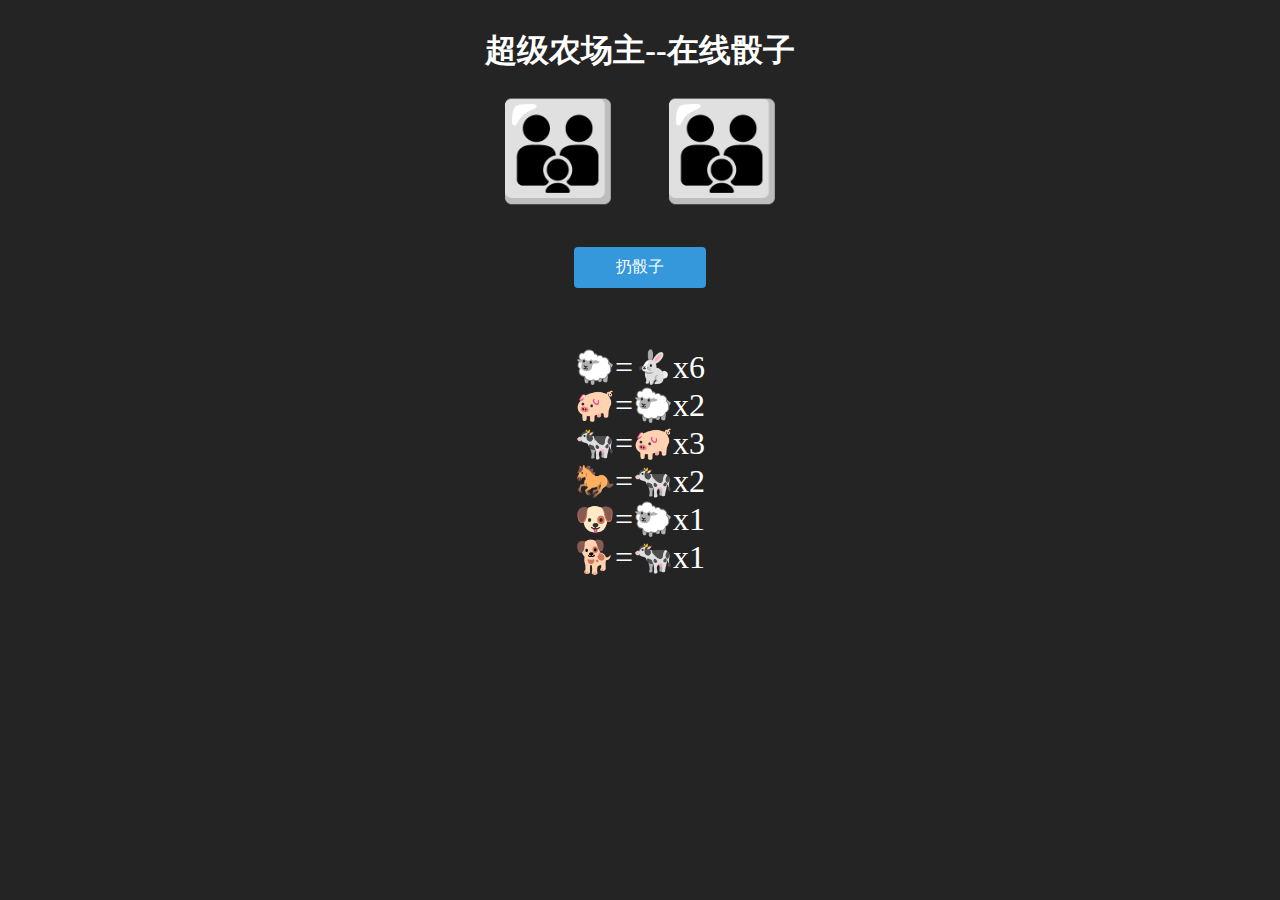
==== html/index.html @ b9d53bc1 "改了下目录结构，增加了可打印资源。" ====
<!DOCTYPE html>
<html lang="zh-cmn-Hans-CN">
  <head>
    <meta charset="UTF-8" />
    <meta name="viewport" content="width=device-width, initial-scale=1.0" />
    <meta name="keywords" content="迷宫大追捕,迷宫,puzzles,谜题集,答案" />
    <meta
      name="description"
      content="迷宫大追捕的谜题集及相关答案。包含简单谜题和高级谜题。"
    />
    <link rel="stylesheet" href="style.css" />
    <title>超级农场主--在线骰子</title>
  </head>
  <body>
    <div class="container">
      <h1>超级农场主--在线骰子</h1>
      <div class="boxes">
        <span class="box" id="dice1">👪</span>
        <span class="box" id="dice2">👪</span>
      </div>
      <div class="button_box">
        <button class="button" id="run">扔骰子</button>
      </div>
      <div class="tour">
        <span class="tour_item">🐑=🐇x6</span>
        <span class="tour_item">🐖=🐑x2</span>
        <span class="tour_item">🐄=🐖x3</span>
        <span class="tour_item">🐎=🐄x2</span>
        <span class="tour_item">🐶=🐑x1</span>
        <span class="tour_item">🐕=🐄x1</span>
      </div>
    </div>
    <script src="scripts.js"></script>
  </body>
</html>
---- html/style.css ----
@import url('https://fonts.loli.net/css?family=Open+Sans&display=swap');

* {
  box-sizing: border-box;
}

body {
  background-color: #242424;
  color: #fff;
  display: flex;
  flex-direction: column;
  align-items: center;
  justify-content: center;
}

h1 {
  text-align: center;
}

.boxes {
  text-align: center;
}

.box {
  display: inline-block;
  font-weight: 400;
  min-width: 90px;
  font-size: 96px;
  margin-right: 20px;
  margin-left: 20px;
  color: #fff;
}

.tour {
  text-align: center;
}

.tour_item {
  display: block;
  font-weight: 400;
  min-width: 90px;
  font-size: 32px;
  margin-right: 20px;
  margin-left: 20px;
  color: #fff;
}

.button_box {
  text-align: center;
}

.button {
  cursor: pointer;
  background-color: #3498db;
  border: 2px solid #3498db;
  border-radius: 4px;
  color: #fff;
  padding: 8px 40px 8px 40px;
  font-size: 16px;
  margin-top: 40px;
  margin-bottom: 60px;
}

button[disabled='disabled'],
button:disabled {
  cursor: pointer;
  background-color: #4a5053;
  border: 2px solid #3498db;
  border-radius: 4px;
  color: rgb(8, 0, 0);
  padding: 8px 40px 8px 40px;
  font-size: 16px;
  margin-top: 40px;
  margin-bottom: 60px;
}
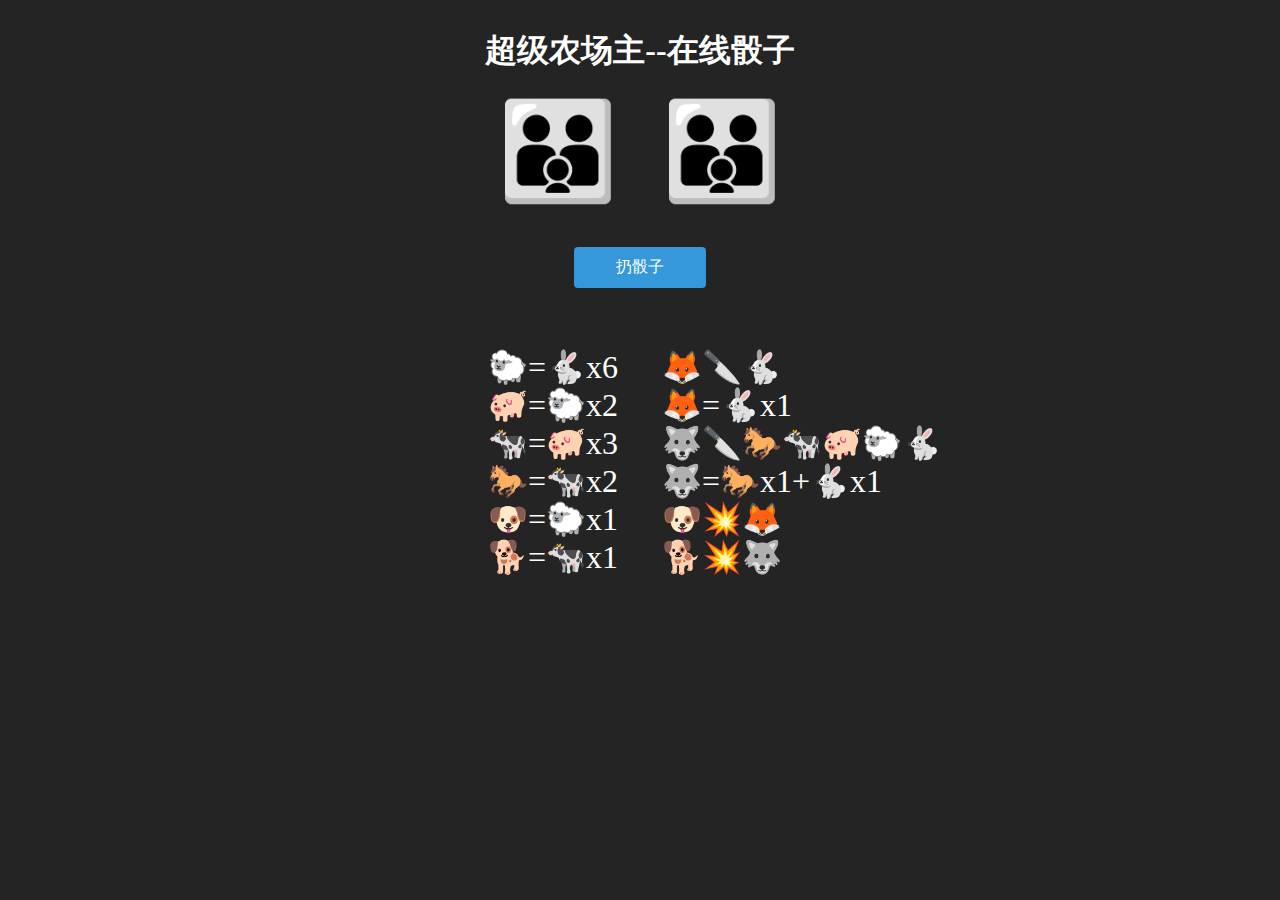
==== commit d762201c: "更新了下规则。" ====
--- a/html/index.html
+++ b/html/index.html
@@ -21,7 +21,7 @@
       <div class="button_box">
         <button class="button" id="run">扔骰子</button>
       </div>
-      <div class="tour">
+      <div class="tour" style="text-align: right">
         <span class="tour_item">🐑=🐇x6</span>
         <span class="tour_item">🐖=🐑x2</span>
         <span class="tour_item">🐄=🐖x3</span>
@@ -29,6 +29,17 @@
         <span class="tour_item">🐶=🐑x1</span>
         <span class="tour_item">🐕=🐄x1</span>
       </div>
+      <div class="tour" style="text-align: left">
+        <span class="tour_item">🦊🔪🐇</span>
+        <span class="tour_item">🦊=🐇x1</span>
+        <span class="tour_item">🐺🔪🐎🐄🐖🐑🐇</span>
+        <span class="tour_item">🐺=🐎x1+🐇x1</span>
+        <span class="tour_item">🐶💥🦊</span>
+        <span class="tour_item">🐕💥🐺</span>
+      </div>
+      <div class="link">
+        <a href=""></a>
+      </div>
     </div>
     <script src="scripts.js"></script>
   </body>
--- a/html/style.css
+++ b/html/style.css
@@ -32,7 +32,8 @@
 }
 
 .tour {
-  text-align: center;
+  display: inline-block;
+  width: 350px;
 }
 
 .tour_item {
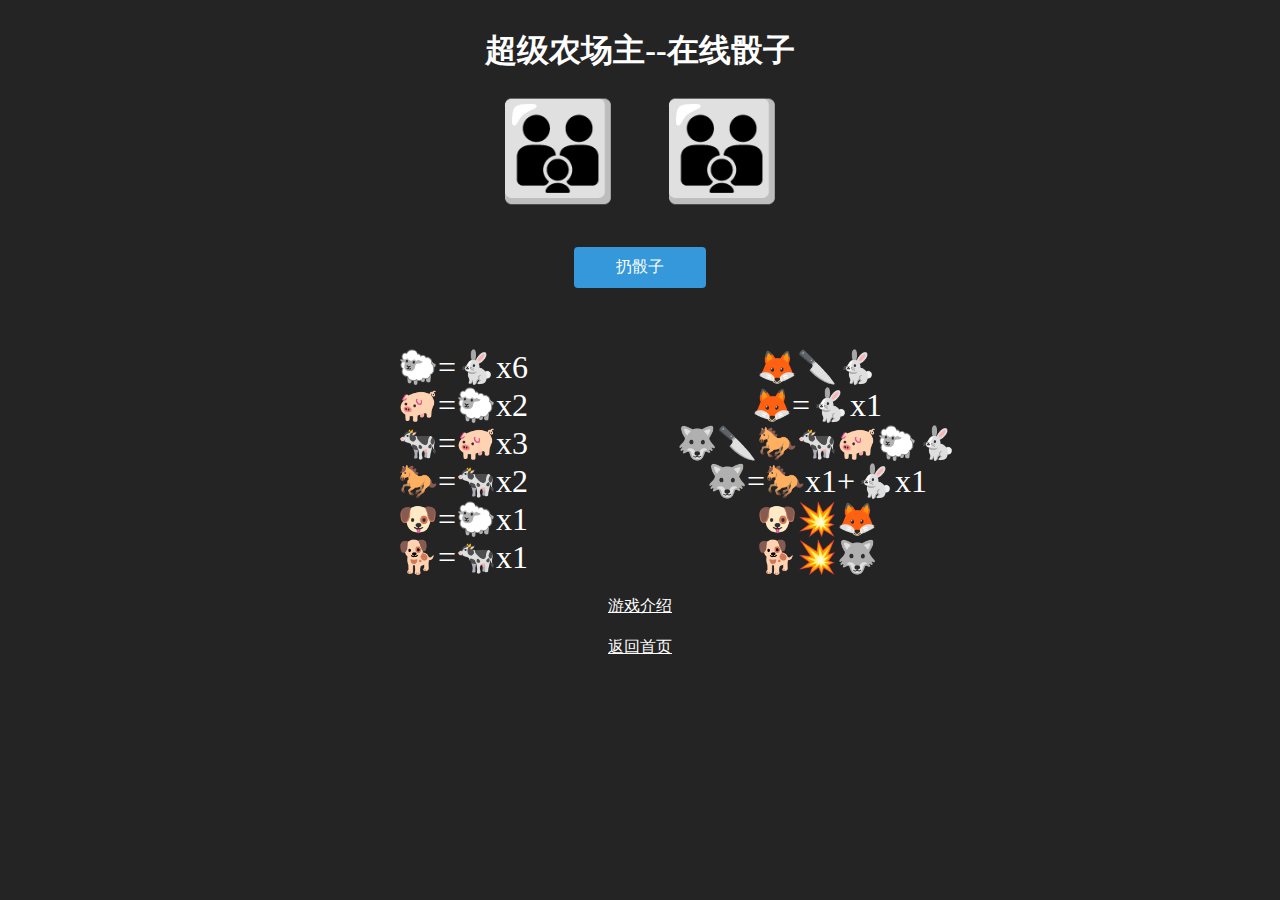
==== commit 5cb06a5c: "更新了点内容。" ====
--- a/html/index.html
+++ b/html/index.html
@@ -21,7 +21,7 @@
       <div class="button_box">
         <button class="button" id="run">扔骰子</button>
       </div>
-      <div class="tour" style="text-align: right">
+      <div class="tour">
         <span class="tour_item">🐑=🐇x6</span>
         <span class="tour_item">🐖=🐑x2</span>
         <span class="tour_item">🐄=🐖x3</span>
@@ -29,7 +29,7 @@
         <span class="tour_item">🐶=🐑x1</span>
         <span class="tour_item">🐕=🐄x1</span>
       </div>
-      <div class="tour" style="text-align: left">
+      <div class="tour">
         <span class="tour_item">🦊🔪🐇</span>
         <span class="tour_item">🦊=🐇x1</span>
         <span class="tour_item">🐺🔪🐎🐄🐖🐑🐇</span>
@@ -38,7 +38,10 @@
         <span class="tour_item">🐕💥🐺</span>
       </div>
       <div class="link">
-        <a href=""></a>
+        <a href="https://witreader.com/articles/549625416756/">游戏介绍</a>
+      </div>
+      <div class="link">
+        <a href="/">返回首页</a>
       </div>
     </div>
     <script src="scripts.js"></script>
--- a/html/style.css
+++ b/html/style.css
@@ -34,6 +34,7 @@
 .tour {
   display: inline-block;
   width: 350px;
+  text-align: center;
 }
 
 .tour_item {
@@ -74,3 +75,12 @@
   margin-top: 40px;
   margin-bottom: 60px;
 }
+
+.link {
+  text-align: center;
+  margin-top: 20px;
+}
+
+.link a {
+  color: #fff;
+}
